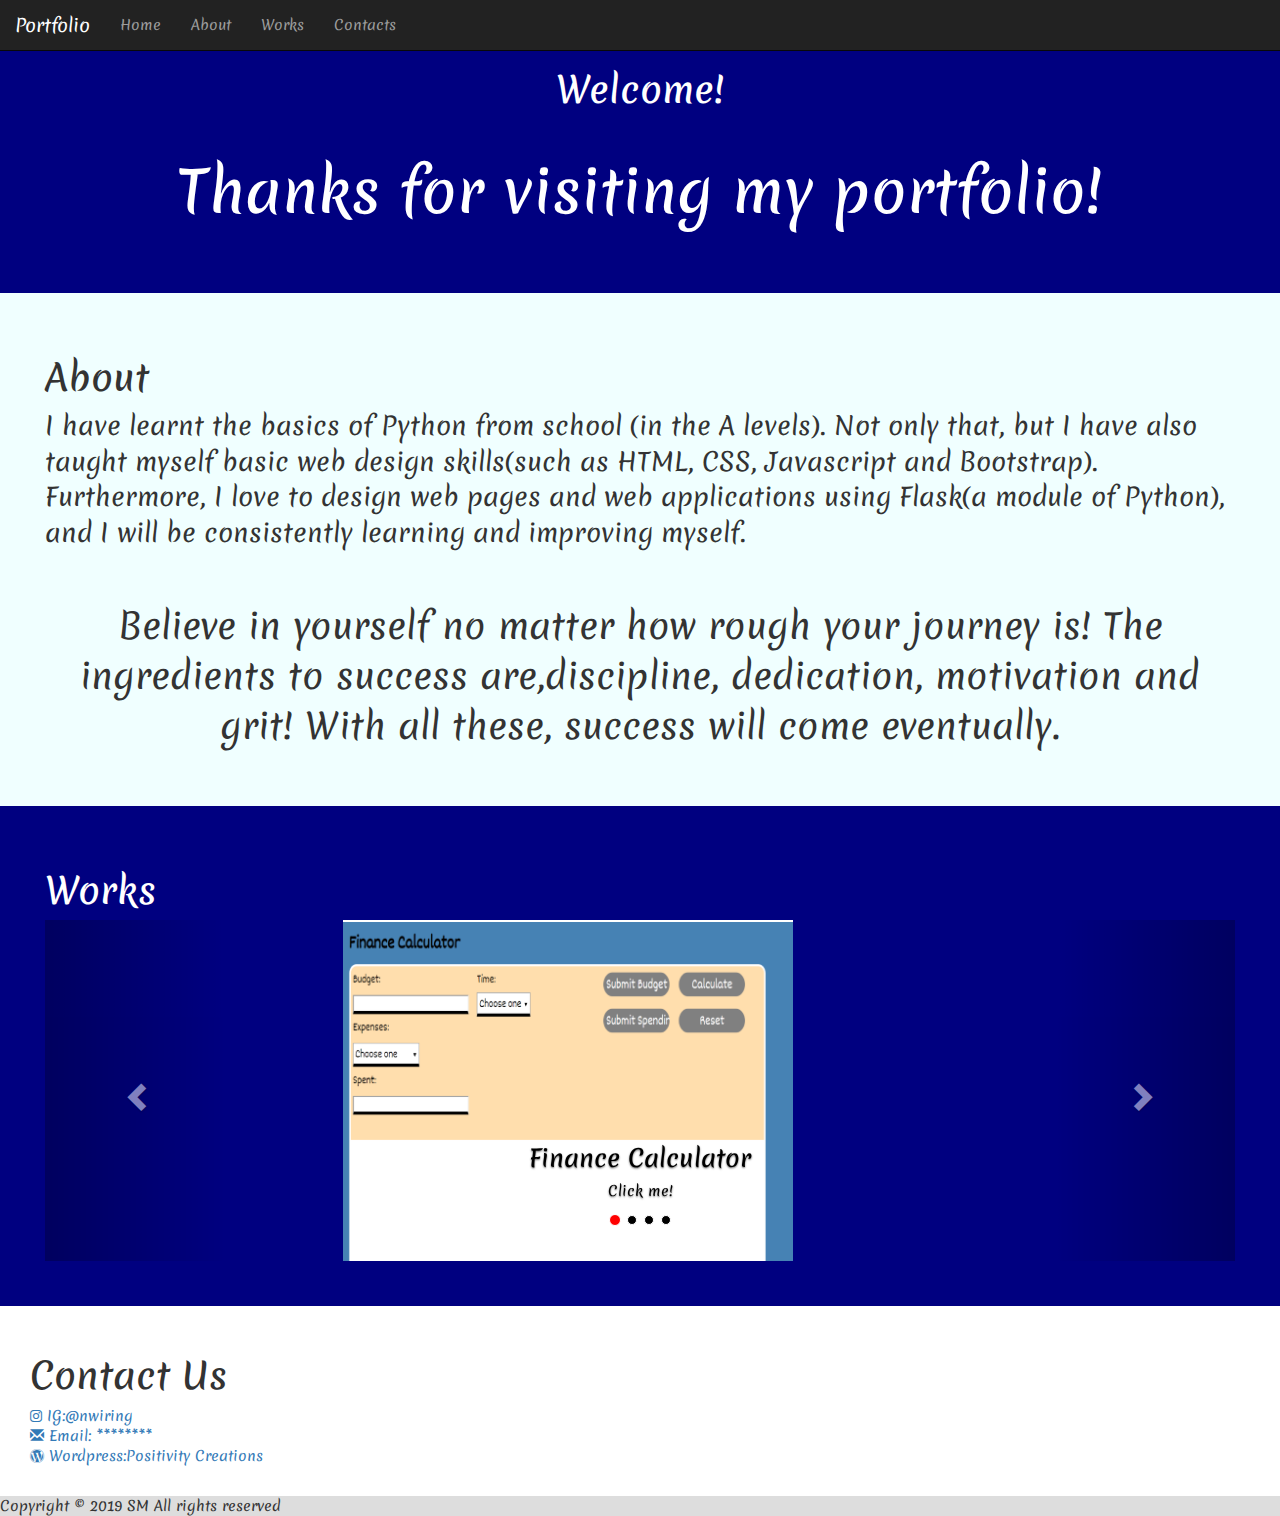
==== index.html @ 19758642 "Add files via upload" ====
<!DOCTYPE html>
<html>
<head>
<title>Portfolio</title>
  <meta charset="utf-8">
<meta name="viewport" content="width=device-width, initial-scale=1">
<link href='https://fonts.googleapis.com/css?family=Merienda' rel='stylesheet'>
  <link rel="stylesheet" href="http://maxcdn.bootstrapcdn.com/bootstrap/3.3.5/css/bootstrap.min.css">
  <script src="https://ajax.googleapis.com/ajax/libs/jquery/1.11.3/jquery.min.js"></script>
  <script src="http://maxcdn.bootstrapcdn.com/bootstrap/3.3.5/js/bootstrap.min.js"></script>
 <link href="https://cdnjs.cloudflare.com/ajax/libs/font-awesome/4.7.0/css/font-awesome.min.css" rel="stylesheet"/>
<link rel="stylesheet" href='main.css'>


<script>
        alert("Disclaimer: Credits of the resources go to their respective owners!");
    </script>
<style>.carousel-inner > .item > img {
      width: 80%;
      margin: auto;
  }
  </style>
</head>

	
<body>

<!-- Navbar -->
<nav class="navbar navbar-inverse navbar-fixed-top  " id = 'navbar'>
  
  <!-- Container -->
  <div class="container-fluid">
    
	<!-- Collapse Icon -->
	<div class="navbar-header">
        <button type="button" class="navbar-toggle" data-toggle="collapse" data-target="#nav1">
          <span class="icon-bar"></span>
          <span class="icon-bar"></span>
          <span class="icon-bar"></span>                        
      </button>
      <a class="navbar-brand" href="#">Portfolio</a>
    </div>	
    
	<!-- Navbar Links -->

      <div class="collapse navbar-collapse" id="nav1">
        <ul class="nav navbar-nav">
          <li><a href="#home">Home</a></li>
          <li><a href="#about">About</a></li>
          <li><a href="#works">Works</a></li>
		  <li><a href="#contacts">Contacts</a></li>			  
        </ul>
      </div>
	
  </div>
  
</nav>    

<!-- Content Sections -->
<div id="home" class="container-fluid">
  <h1 align ='center'>Welcome!</h1>
  <br>
	<h3 align='center' style='font-size:58px;'>
	Thanks for visiting my portfolio!<h3>
</div>
<div id="about" class="container-fluid" style = 'height:auto;'>
  <h1>About</h1>
  <p style ='font-size:25px; bottom:default'>
	I have learnt the basics of Python from school (in the A levels). Not only that, but I have also taught myself basic web design 
	skills(such as HTML, CSS, Javascript and Bootstrap). Furthermore, I love to design web pages and web applications using Flask(a module of Python), and I will be consistently
	learning and improving myself.</p>
	<br>
	<br>
	<p style ='font-size:35px; text-align:center'>
	Believe in yourself no matter how rough your journey is! The ingredients to success are,discipline,
	dedication, motivation and grit! With all these, success will come eventually.
	
	
	
	
	
	</p>
</div>
<div id="works" class="container-fluid">
  <h1>Works</h1>


  <div id="carousel" class="carousel slide" data-ride="carousel">
    
	<!-- Carousel Indicators -->
    <ol class="carousel-indicators">
      <li data-target="#carousel" data-slide-to="0" class="active"></li>
      <li data-target="#carousel" data-slide-to="1" ></li>
      <li data-target="#carousel" data-slide-to="2"></li>
      <li data-target="#carousel" data-slide-to="3"></li>
    </ol>


    <!-- Wrapper for Slides -->
    <div class="carousel-inner" role="listbox">

      <div class="item active">
	  <a href = 'https://financial-calculator.neocities.org/' target ='_blank'>
        <img  src="static/Capturingla1.PNG" width="450" height="340">
        <div class="carousel-caption" style='color:black;'>
          <h3>Finance Calculator</h3>
          <p>Click me!</p>
        </div>
		</a>
      </div>

      <div class="item">
	
        <img src="static/34-343190_question-mark-svg-png-icon-free-download-quest.png" width="450" height="340">
	
        <div class="carousel-caption" style='color:black;'>
          <h3></h3>
          <p></p>
        </div>
      </div>
    
      <div class="item">
        <img src="static/34-343190_question-mark-svg-png-icon-free-download-quest.png" width="450" height="340">
        <div class="carousel-caption" style='color:black;'>
         <h3></h3>
          <p></p>
        </div>
      </div>

      <div class="item">
        <img src="static/34-343190_question-mark-svg-png-icon-free-download-quest.png" width="450" height="340">
        <div class="carousel-caption" style='color:black;'>
          <h3></h3>
          <p></p>
        </div>
      </div>
  
    </div>

    <!-- Left and Right Control Links -->
    <a class="left carousel-control" href="#carousel" role="button" data-slide="prev">
      <span class="glyphicon glyphicon-chevron-left" aria-hidden="true"></span>
    </a>
    <a class="right carousel-control" href="#carousel" role="button" data-slide="next">
      <span class="glyphicon glyphicon-chevron-right" aria-hidden="true"></span>
    </a>
  </div>
 <!--</div> -->

</div>
<div id="contacts" class="container-fluid" style='height:auto;padding:30px;'>
  <h1>Contact Us</h1>

  
  <div id= 'ig' align="left" ><a target="_blank" href = 'https://www.instagram.com/nwiring/'>
 
	<i class="fa fa-instagram"></i>
	IG:@nwiring
</a></div>	
		<div id= 'email' align="left"><a href = '#contacts'>
	<span class="glyphicon glyphicon-envelope"></span>
	Email: ********
</a></div>
	
<div id= 'wordpress' align="left">			<a target="_blank" href = 'https://positivitycreations.wordpress.com/'>
	<i class="fa fa-wordpress"></i>
	Wordpress:Positivity Creations</a>
</div>


</div>

<div class="card-footer text-left" id = 'copyright' style='display: inline-block;margin-top:auto;width:100%; opacity: 1;text-align:left;height:10%; background-color: #ddd;'>
	 
	
     Copyright © 2019 SM All rights reserved	</div>

</body>

</html>
---- main.css ----
body{
	background-color:white;
	font-family:Merienda;

}

#home, #works,#about{
	
	background:azure;
	width:100%;
	padding-top:45px;


	
}

#works,#home{
	background:navy;
	color:white;
	height:auto;
	padding:45px;
	
}

#about,#contacts{
		height:600px;
		padding:45px;
}
#home{
	height:auto;
	padding:50px;
}
.carousel-inner {
    position: relative;
    width: 50%;

    height: 60%;
    margin: auto;
}
.carousel-indicators li {
	background-color: black;
}

.carousel-indicators .active {
	background-color: red;
}
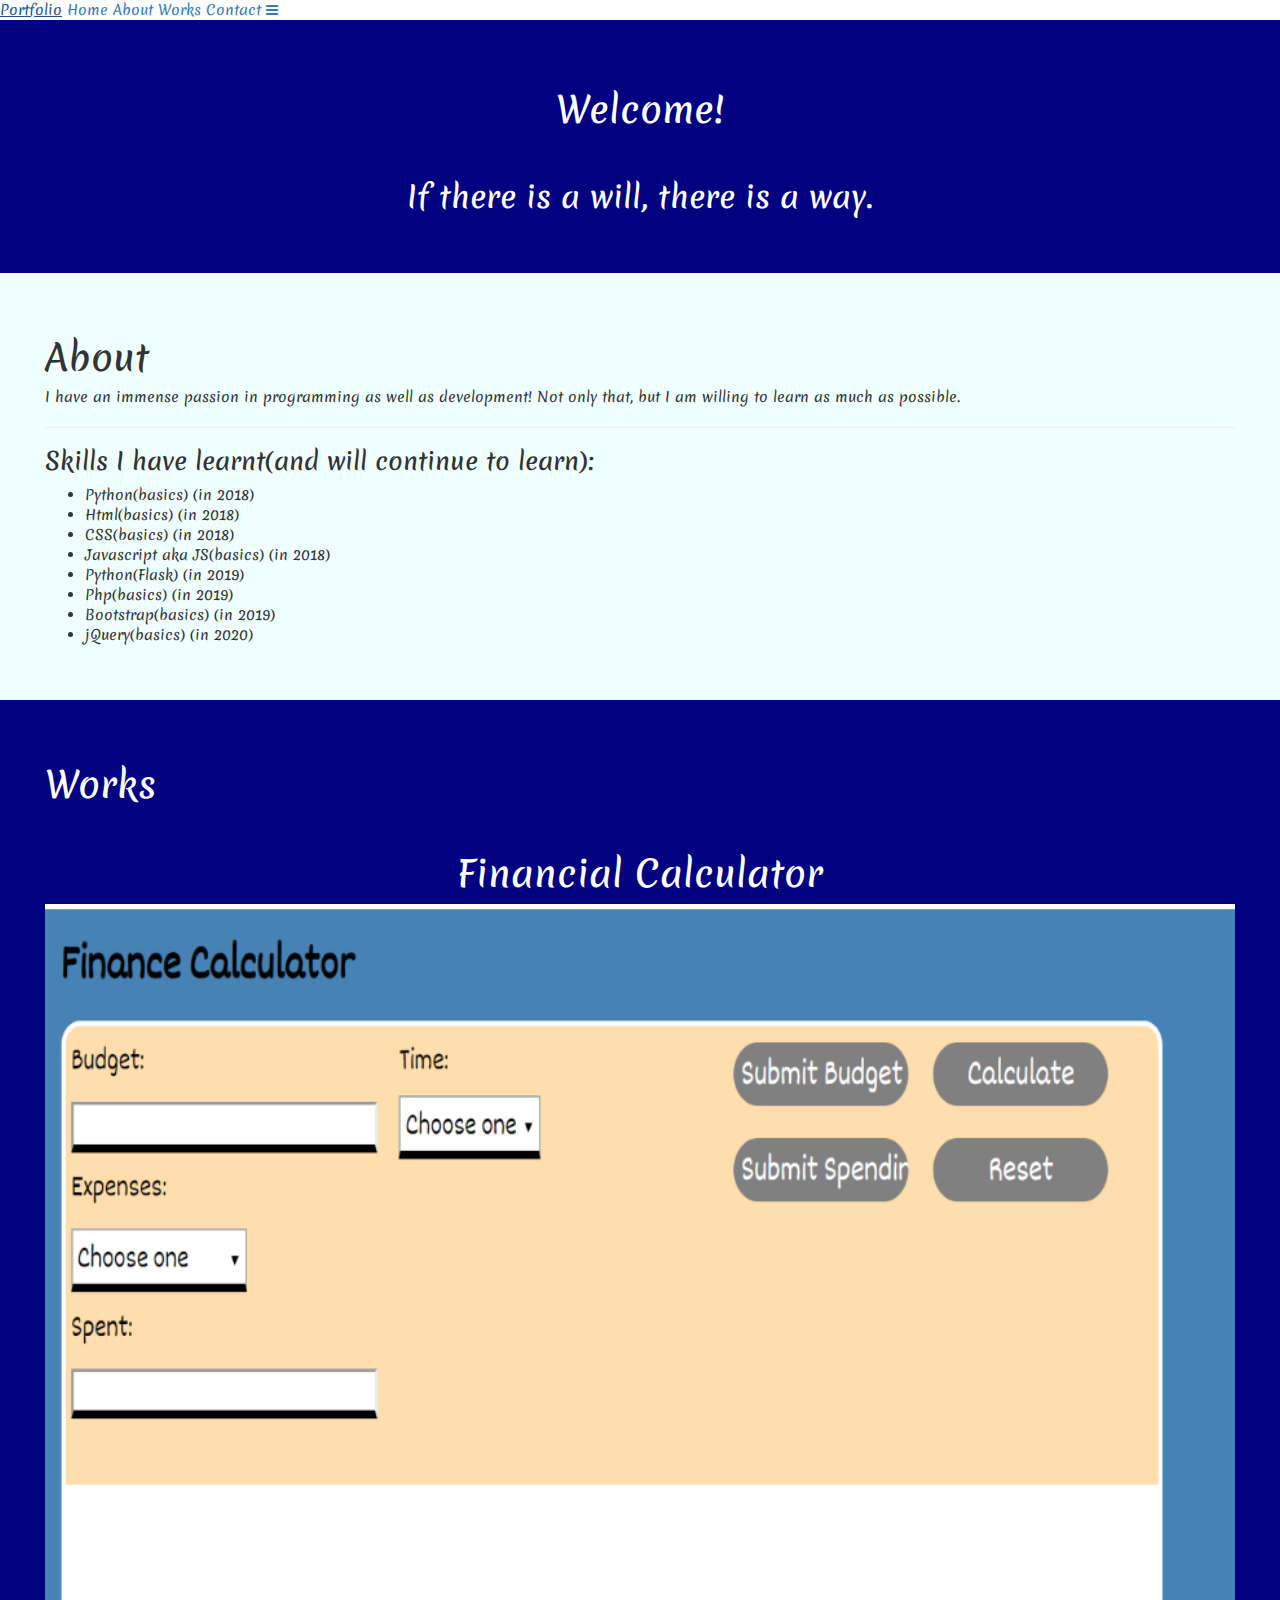
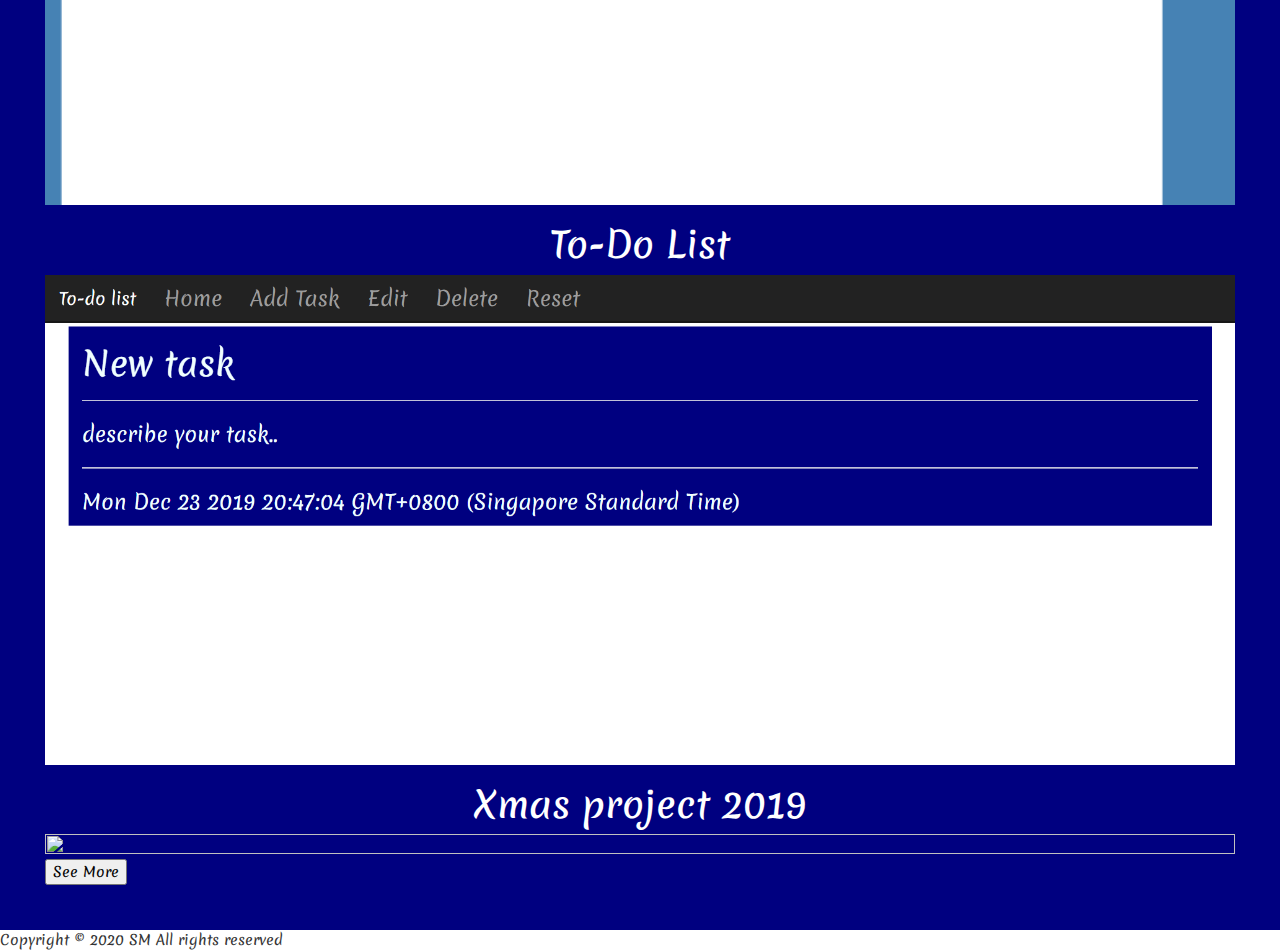
==== commit 7de6450b: "update index.html" ====
--- a/index.html
+++ b/index.html
@@ -3,178 +3,142 @@
 <head>
 <title>Portfolio</title>
   <meta charset="utf-8">
+	
 <meta name="viewport" content="width=device-width, initial-scale=1">
+<link href="https://fonts.googleapis.com/css?family=Cabin|Roboto:400,700|Roboto+Condensed:400,700" rel="stylesheet">
 <link href='https://fonts.googleapis.com/css?family=Merienda' rel='stylesheet'>
-  <link rel="stylesheet" href="http://maxcdn.bootstrapcdn.com/bootstrap/3.3.5/css/bootstrap.min.css">
+  <link rel="stylesheet" href="https://maxcdn.bootstrapcdn.com/bootstrap/3.2.0/css/bootstrap.min.css">
   <script src="https://ajax.googleapis.com/ajax/libs/jquery/1.11.3/jquery.min.js"></script>
+	<link rel="stylesheet" href="https://maxcdn.bootstrapcdn.com/bootstrap/3.3.7/css/bootstrap.min.css" integrity="sha384-BVYiiSIFeK1dGmJRAkycuHAHRg32OmUcww7on3RYdg4Va+PmSTsz/K68vbdEjh4u" crossorigin="anonymous">
   <script src="http://maxcdn.bootstrapcdn.com/bootstrap/3.3.5/js/bootstrap.min.js"></script>
  <link href="https://cdnjs.cloudflare.com/ajax/libs/font-awesome/4.7.0/css/font-awesome.min.css" rel="stylesheet"/>
 <link rel="stylesheet" href='main.css'>
 
 
 <script>
-        alert("Disclaimer: Credits of the resources go to their respective owners!");
+        alert("Do follow me on IG at: @ionizing");
     </script>
-<style>.carousel-inner > .item > img {
-      width: 80%;
-      margin: auto;
-  }
-  </style>
+
 </head>
 
 	
 <body>
+<div class = 'nav' id = 'navbar'>
+  <a href ='#' class ='active'>Portfolio</a>
+  <a href ='#home'>Home</a>
+  <a href ='#about'>About</a>
+  <a href ='#works'>Works</a>
+  <a data-target="#contacts" data-toggle="modal" >Contact</a>
+   <a href="javascript:void(0);" class="icon" onclick="navigate()"> <!--use javascript to toggle-->
+    <i class="fa fa-bars"></i>
+  </a>
+  </div>  
+  
 
-<!-- Navbar -->
-<nav class="navbar navbar-inverse navbar-fixed-top  " id = 'navbar'>
-  
-  <!-- Container -->
-  <div class="container-fluid">
-    
-	<!-- Collapse Icon -->
-	<div class="navbar-header">
-        <button type="button" class="navbar-toggle" data-toggle="collapse" data-target="#nav1">
-          <span class="icon-bar"></span>
-          <span class="icon-bar"></span>
-          <span class="icon-bar"></span>                        
-      </button>
-      <a class="navbar-brand" href="#">Portfolio</a>
-    </div>	
-    
-	<!-- Navbar Links -->
 
-      <div class="collapse navbar-collapse" id="nav1">
-        <ul class="nav navbar-nav">
-          <li><a href="#home">Home</a></li>
-          <li><a href="#about">About</a></li>
-          <li><a href="#works">Works</a></li>
-		  <li><a href="#contacts">Contacts</a></li>			  
-        </ul>
-      </div>
-	
-  </div>
-  
-</nav>    
 
 <!-- Content Sections -->
 <div id="home" class="container-fluid">
   <h1 align ='center'>Welcome!</h1>
   <br>
-	<h3 align='center' style='font-size:58px;'>
-	Thanks for visiting my portfolio!<h3>
+	<h2 align='center' >
+	If there is a will, there is a way.</h2>
 </div>
 <div id="about" class="container-fluid" style = 'height:auto;'>
   <h1>About</h1>
-  <p style ='font-size:25px; bottom:default'>
-	I have learnt the basics of Python from school (in the A levels). Not only that, but I have also taught myself basic web design 
-	skills(such as HTML, CSS, Javascript and Bootstrap). Furthermore, I love to design web pages and web applications using Flask(a module of Python), and I will be consistently
-	learning and improving myself.</p>
-	<br>
-	<br>
-	<p style ='font-size:35px; text-align:center'>
-	Believe in yourself no matter how rough your journey is! The ingredients to success are,discipline,
-	dedication, motivation and grit! With all these, success will come eventually.
-	
-	
-	
-	
-	
-	</p>
+  <p>
+  I have an immense passion in programming as well as development! Not only that, but I am willing to learn as much as possible.
+  </p>
+  <hr>
+  <h3>Skills I have learnt(and will continue to learn):</h3>
+  <ul>
+  <li>Python(basics) (in 2018)</li>
+  <li>Html(basics) (in 2018)</li>
+  <li>CSS(basics) (in 2018)</li>
+  <li>Javascript aka JS(basics) (in 2018)</li>
+  <li>Python(Flask) (in 2019)</li>
+  <li>Php(basics) (in 2019)</li>
+  <li>Bootstrap(basics) (in 2019)</li>
+  <li>jQuery(basics) (in 2020)</li>
+  </ul>
+
 </div>
 <div id="works" class="container-fluid">
   <h1>Works</h1>
+<br>
+<div id = 'displayedworks'>
+
+<div id = 'leftitem' class = 'item'>
+<h1 class = 'name' align='center'>Financial Calculator</h1>
+<a href = 'https://financial-calculator.neocities.org/' target='_blank'>
+<img  class  = 'display'src="static/Capturingla1.PNG" width="100%" height="50%" style = 'justify-content: center;'>
+</a>
+
+</div>
+
+<div id = 'miditem' class = 'item'>
+<h1 class = 'name' align='center'>To-Do List</h1>
+<a href = 'https://bulletin-tasks.neocities.org/' target='_blank'>
+<img  class  = 'display'src="static/todolist.PNG" width="100%" height="50%" style = 'justify-content: center;'>
+</a>
+</div>
 
 
-  <div id="carousel" class="carousel slide" data-ride="carousel">
-    
-	<!-- Carousel Indicators -->
-    <ol class="carousel-indicators">
-      <li data-target="#carousel" data-slide-to="0" class="active"></li>
-      <li data-target="#carousel" data-slide-to="1" ></li>
-      <li data-target="#carousel" data-slide-to="2"></li>
-      <li data-target="#carousel" data-slide-to="3"></li>
-    </ol>
+<div id = 'rightitem' class = 'item'>
+<h1 class = 'name' align='center'>Xmas project 2019</h1>
+<a href = 'https://christmas2019.neocities.org/' target='_blank'>
+<img  class  = 'display'src="static/xmasproject2k19.PNG" width="100%" height="50%" style = 'justify-content: center;'>
+</a>
+</div>
+
+<button id ='seemore'style='margin:auto; grid-area:abutton;'><a style='color:black'>See More </a></button>
+</div>
 
 
-    <!-- Wrapper for Slides -->
-    <div class="carousel-inner" role="listbox">
+</div>
 
-      <div class="item active">
-	  <a href = 'https://financial-calculator.neocities.org/' target ='_blank'>
-        <img  src="static/Capturingla1.PNG" width="450" height="340">
-        <div class="carousel-caption" style='color:black;'>
-          <h3>Finance Calculator</h3>
-          <p>Click me!</p>
+  <div class="modal fade" id="contacts">
+    <div class="modal-dialog">
+    
+      <div class="modal-content">
+        <div class="modal-header">
+          <button type="button" class="close" data-dismiss="modal">&times;</button>
+          <h4 class="modal-title">Contact Me</h4>
         </div>
-		</a>
-      </div>
-
-      <div class="item">
-	
-        <img src="static/34-343190_question-mark-svg-png-icon-free-download-quest.png" width="450" height="340">
-	
-        <div class="carousel-caption" style='color:black;'>
-          <h3></h3>
-          <p></p>
-        </div>
-      </div>
-    
-      <div class="item">
-        <img src="static/34-343190_question-mark-svg-png-icon-free-download-quest.png" width="450" height="340">
-        <div class="carousel-caption" style='color:black;'>
-         <h3></h3>
-          <p></p>
-        </div>
-      </div>
-
-      <div class="item">
-        <img src="static/34-343190_question-mark-svg-png-icon-free-download-quest.png" width="450" height="340">
-        <div class="carousel-caption" style='color:black;'>
-          <h3></h3>
-          <p></p>
-        </div>
-      </div>
-  
-    </div>
-
-    <!-- Left and Right Control Links -->
-    <a class="left carousel-control" href="#carousel" role="button" data-slide="prev">
-      <span class="glyphicon glyphicon-chevron-left" aria-hidden="true"></span>
-    </a>
-    <a class="right carousel-control" href="#carousel" role="button" data-slide="next">
-      <span class="glyphicon glyphicon-chevron-right" aria-hidden="true"></span>
-    </a>
-  </div>
- <!--</div> -->
-
-</div>
-<div id="contacts" class="container-fluid" style='height:auto;padding:30px;'>
-  <h1>Contact Us</h1>
+        <div class="modal-body"> 
 
   
-  <div id= 'ig' align="left" ><a target="_blank" href = 'https://www.instagram.com/nwiring/'>
+  <div id= 'ig' align="left" ><a target="_blank" href = 'https://www.instagram.com/nionizing/'>
  
 	<i class="fa fa-instagram"></i>
-	IG:@nwiring
+	IG:@nionizing
 </a></div>	
 		<div id= 'email' align="left"><a href = '#contacts'>
 	<span class="glyphicon glyphicon-envelope"></span>
 	Email: ********
 </a></div>
 	
-<div id= 'wordpress' align="left">			<a target="_blank" href = 'https://positivitycreations.wordpress.com/'>
+<div id= 'wordpress' align="left"><a target="_blank" href = 'https://positivitycreations.wordpress.com/'>
 	<i class="fa fa-wordpress"></i>
 	Wordpress:Positivity Creations</a>
+
+
+
+        </div>
+        <div class="modal-footer">
+          <button type="button" class="btn btn-default" data-dismiss="modal" id ='close'>Close</button>
+        </div>
+      </div>
+      
+    </div>
+  </div>
 </div>
 
-
-</div>
-
-<div class="card-footer text-left" id = 'copyright' style='display: inline-block;margin-top:auto;width:100%; opacity: 1;text-align:left;height:10%; background-color: #ddd;'>
+<div class="card-footer text-left" id = 'copyright' style='  display: inline-block;margin-top:auto;width:100%; opacity: 1;text-align:left;height:10%;'>
 	 
 	
-     Copyright © 2019 SM All rights reserved	</div>
-
+     Copyright © 2020 SM All rights reserved	</div>
+<script src = 'main.js'></script>
 </body>
 
 </html>
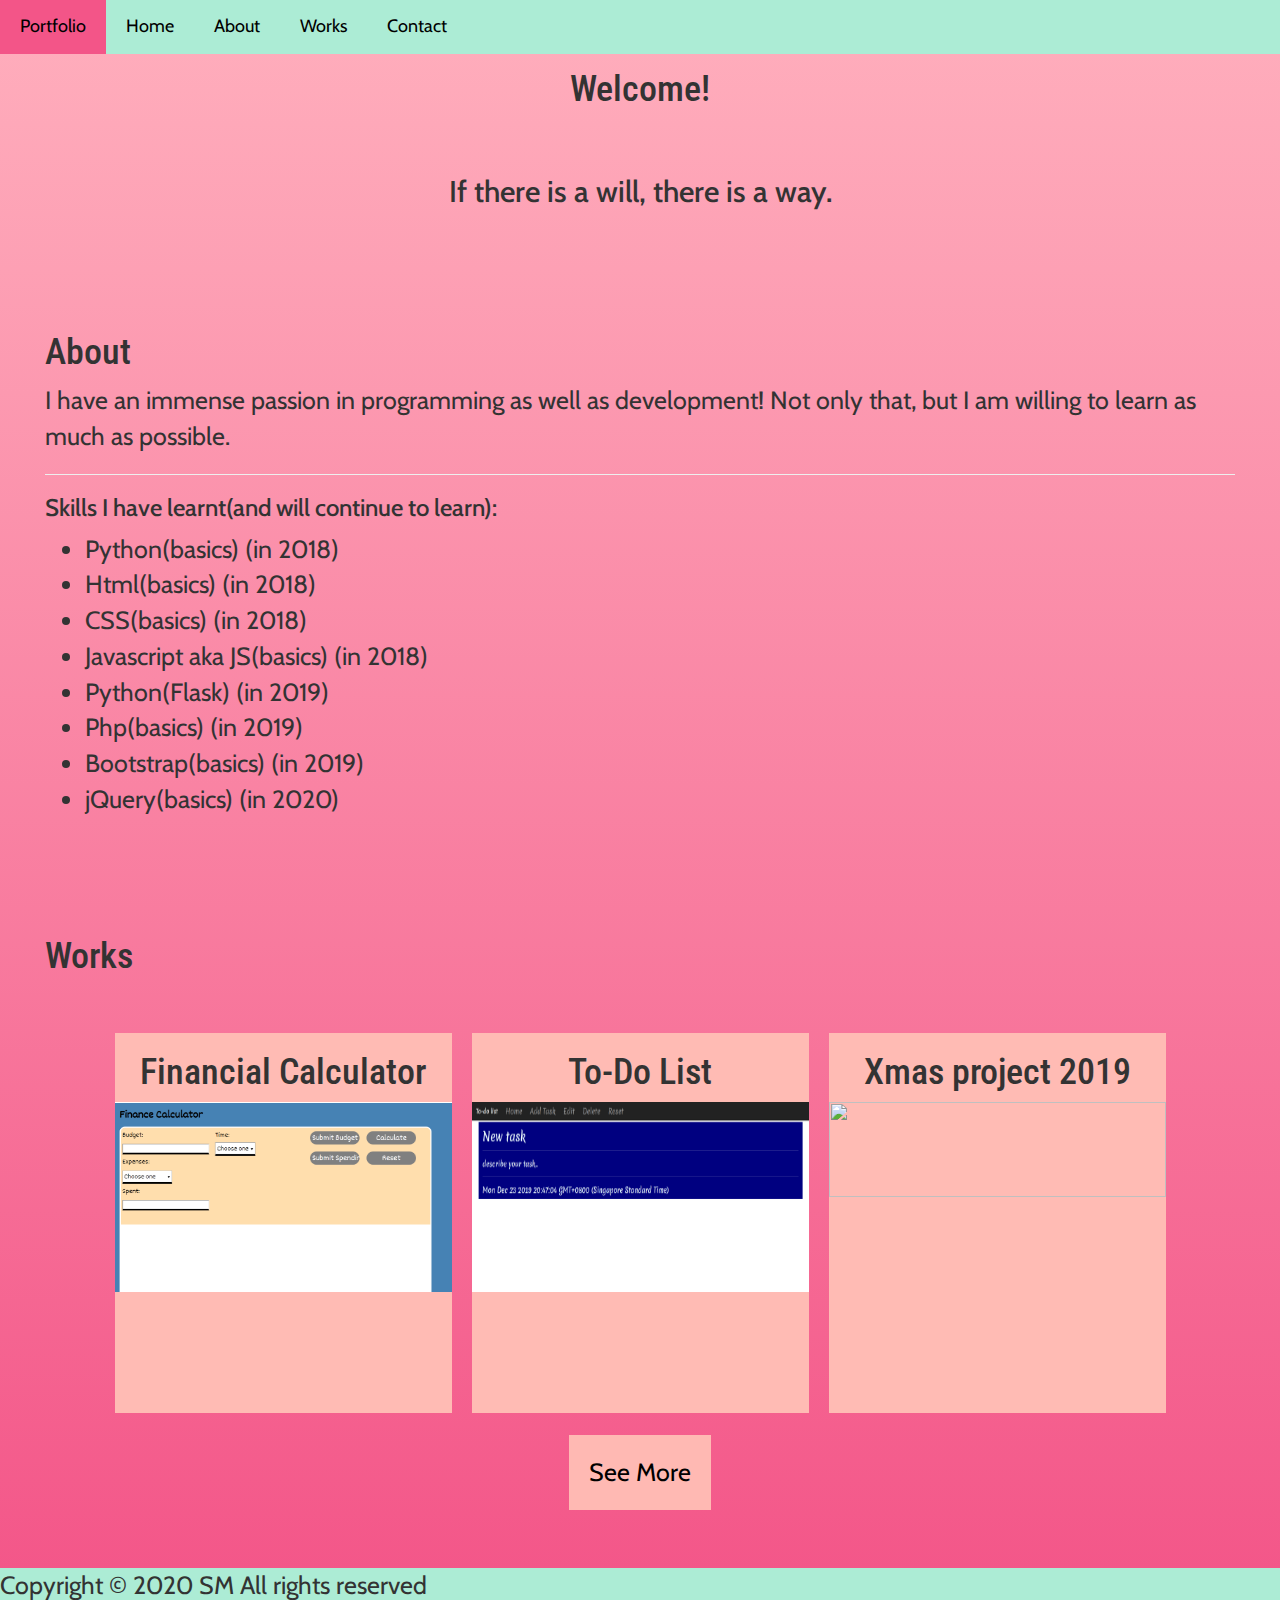
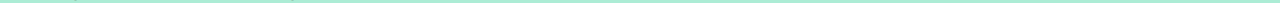
==== commit 3fcba2de: "Update index.html" ====
--- a/index.html
+++ b/index.html
@@ -5,19 +5,15 @@
   <meta charset="utf-8">
 	
 <meta name="viewport" content="width=device-width, initial-scale=1">
+
 <link href="https://fonts.googleapis.com/css?family=Cabin|Roboto:400,700|Roboto+Condensed:400,700" rel="stylesheet">
 <link href='https://fonts.googleapis.com/css?family=Merienda' rel='stylesheet'>
   <link rel="stylesheet" href="https://maxcdn.bootstrapcdn.com/bootstrap/3.2.0/css/bootstrap.min.css">
   <script src="https://ajax.googleapis.com/ajax/libs/jquery/1.11.3/jquery.min.js"></script>
 	<link rel="stylesheet" href="https://maxcdn.bootstrapcdn.com/bootstrap/3.3.7/css/bootstrap.min.css" integrity="sha384-BVYiiSIFeK1dGmJRAkycuHAHRg32OmUcww7on3RYdg4Va+PmSTsz/K68vbdEjh4u" crossorigin="anonymous">
-  <script src="http://maxcdn.bootstrapcdn.com/bootstrap/3.3.5/js/bootstrap.min.js"></script>
+  <script src="https://maxcdn.bootstrapcdn.com/bootstrap/3.3.5/js/bootstrap.min.js"></script>
  <link href="https://cdnjs.cloudflare.com/ajax/libs/font-awesome/4.7.0/css/font-awesome.min.css" rel="stylesheet"/>
 <link rel="stylesheet" href='main.css'>
-
-
-<script>
-        alert("Do follow me on IG at: @ionizing");
-    </script>
 
 </head>
 
@@ -91,7 +87,7 @@
 </a>
 </div>
 
-<button id ='seemore'style='margin:auto; grid-area:abutton;'><a style='color:black'>See More </a></button>
+<button id ='seemore'style='margin:auto; grid-area:abutton;'><a style='color:black' href = 'seemore.html' >See More </a></button>
 </div>
 
 
--- a/main.css
+++ b/main.css
@@ -1,22 +1,35 @@
+
+
 body{
-	background-color:white;
-	font-family:Merienda;
+
+	font-family:Cabin;
+	font-size:25px;
+	margin:0;
+
+	background:linear-gradient(#ffafbd,  #F35588);
 
 }
 
 #home, #works,#about{
-	
+	/*
 	background:azure;
+	*/
 	width:100%;
 	padding-top:45px;
 
 
 	
 }
+a, a:hover{
+	text-decoration:none;
+}
+
 
 #works,#home{
-	background:navy;
-	color:white;
+
+
+
+
 	height:auto;
 	padding:45px;
 	
@@ -30,21 +43,224 @@
 	height:auto;
 	padding:50px;
 }
-.carousel-inner {
-    position: relative;
-    width: 50%;
-
-    height: 60%;
-    margin: auto;
-}
-.carousel-indicators li {
-	background-color: black;
-}
-
-.carousel-indicators .active {
-	background-color: red;
-}
-
-
-
-
+
+
+#displayedworks{
+	justify-content: center;
+	display:grid;
+	grid-template-columns:30% 30% 30%; /* column */
+	grid-template-rows:400px 100px; /* row */
+	grid-template-areas: 
+	"leftitem miditem rightitem"
+    ". abutton ."
+
+	
+	
+}
+h1{
+	font-family:Roboto Condensed;
+}
+.modal-content{
+	background:#FFB9B3;
+}
+#close{
+	background:salmon;
+	transition:0.5s;
+}
+#close:hover{
+	background:gold;
+}
+	
+}
+.modal-content a{
+	color:black;
+}
+
+.modal-header{
+	background:#ACECD5;
+}
+
+.item{ /* pics */
+	margin:10px;
+	background: #FFBBB4;
+	transition: 0.6s;
+	height:auto;
+	
+}
+
+#seemore{
+	background:#FFB9B3;
+	padding:20px;
+	border:none;
+	transition:0.5s;
+	
+}
+
+.item:hover,#seemore:hover,.nav a.active:hover{
+
+	background:#F35588;
+}
+#copyright{
+	background:#ACECD5;
+}
+#leftitem{
+
+	grid-area:leftitem;
+}
+#email,#wordpress,#ig{
+	padding-top:20px;
+	padding-bottom:20px;
+}
+#miditem{
+
+	grid-area:miditem;
+}
+
+#rightitem{
+	grid-area:rightitem;
+}
+@media(max-width:800px){
+	h1.name{
+	font-size:20px;
+}
+}
+@media screen and (max-width:600px){  /* this is for mobile version */
+body{
+	font-size:15px;
+}
+	#contents{
+	justify-content: center;
+	display:grid;
+
+	grid-template-columns:400px ;
+	grid-template-rows:200px 200px  200px  200px  200px  200px  200px  200px;
+	grid-template-areas: 
+	"1"
+	"2"
+	"3"
+    "4"
+	"5"
+	"6"
+	"7"
+	"8"
+	}
+		.display{
+		width:100%;
+		height:100px;
+		
+	}
+
+	#displayedworks{
+	justify-content: center;
+	display:grid;
+
+	grid-template-columns:400px ;
+	grid-template-rows:400px 400px 400px;
+	grid-template-areas: 
+	"leftitem"
+	"miditem"
+	"rightitem"
+    "abutton"
+	}
+	h1.name{
+	font-size:20px;
+}
+	.display{
+		width:100%;
+		height:300px;
+		
+	}
+	.nav a:not(:first-child){display:none;}
+	.nav a.icon{
+		float:right;
+		display:block
+	}
+	/* for javascript */
+	
+	.nav.responsive a.icon{
+		position:absolute;
+		right:0;
+		top: 0;
+	}
+	.nav.responsive a{
+		float:none;
+		display:block;
+		text-align:center;
+	}
+	
+}
+
+
+.nav{
+	background:#ACECD5;
+	overflow:hidden;
+	margin:0;
+	position:fixed;
+	width:100%;
+	/*
+	border-bottom:5px 	salmon solid;
+	border-top:5px 	salmon solid;
+	*/
+	
+}
+
+.nav a{
+	float:left;
+	text-decoration:none;
+	text-align:center;
+	padding:14px 20px;
+	font-size:18px;
+	color:black;
+	transition: 0.5s;
+}
+
+.nav a.active{ 
+	background:#FFB9B3;
+	transition: 0.5s;
+}
+.nav a:hover{
+	background: #71A95A;
+	cursor:pointer;
+}
+.nav .icon{  /* hide the toggle button */
+	display:none;
+}
+#1{
+	grid-area:1;
+}
+#2{
+	grid-area:2;
+}
+#3{
+	grid-area:3;
+}
+#4{
+	grid-area:4;
+}
+#5{
+	grid-area:5;
+}
+#6{
+	grid-area:6;
+}
+#7{
+	grid-area:7;
+}
+#8{
+	grid-area:8;
+}
+#contents{
+	width:100%;
+		justify-content: center;
+	display:grid;
+	grid-template-columns:25% 25% 25% 25%; /* column */
+	grid-template-rows:50% 50%; /* row */
+	grid-template-areas: 
+	"1 2 3 4"
+    "5 6 7 8"
+}
+
+.navgrp{
+	height:100px;
+	width:100%;
+}
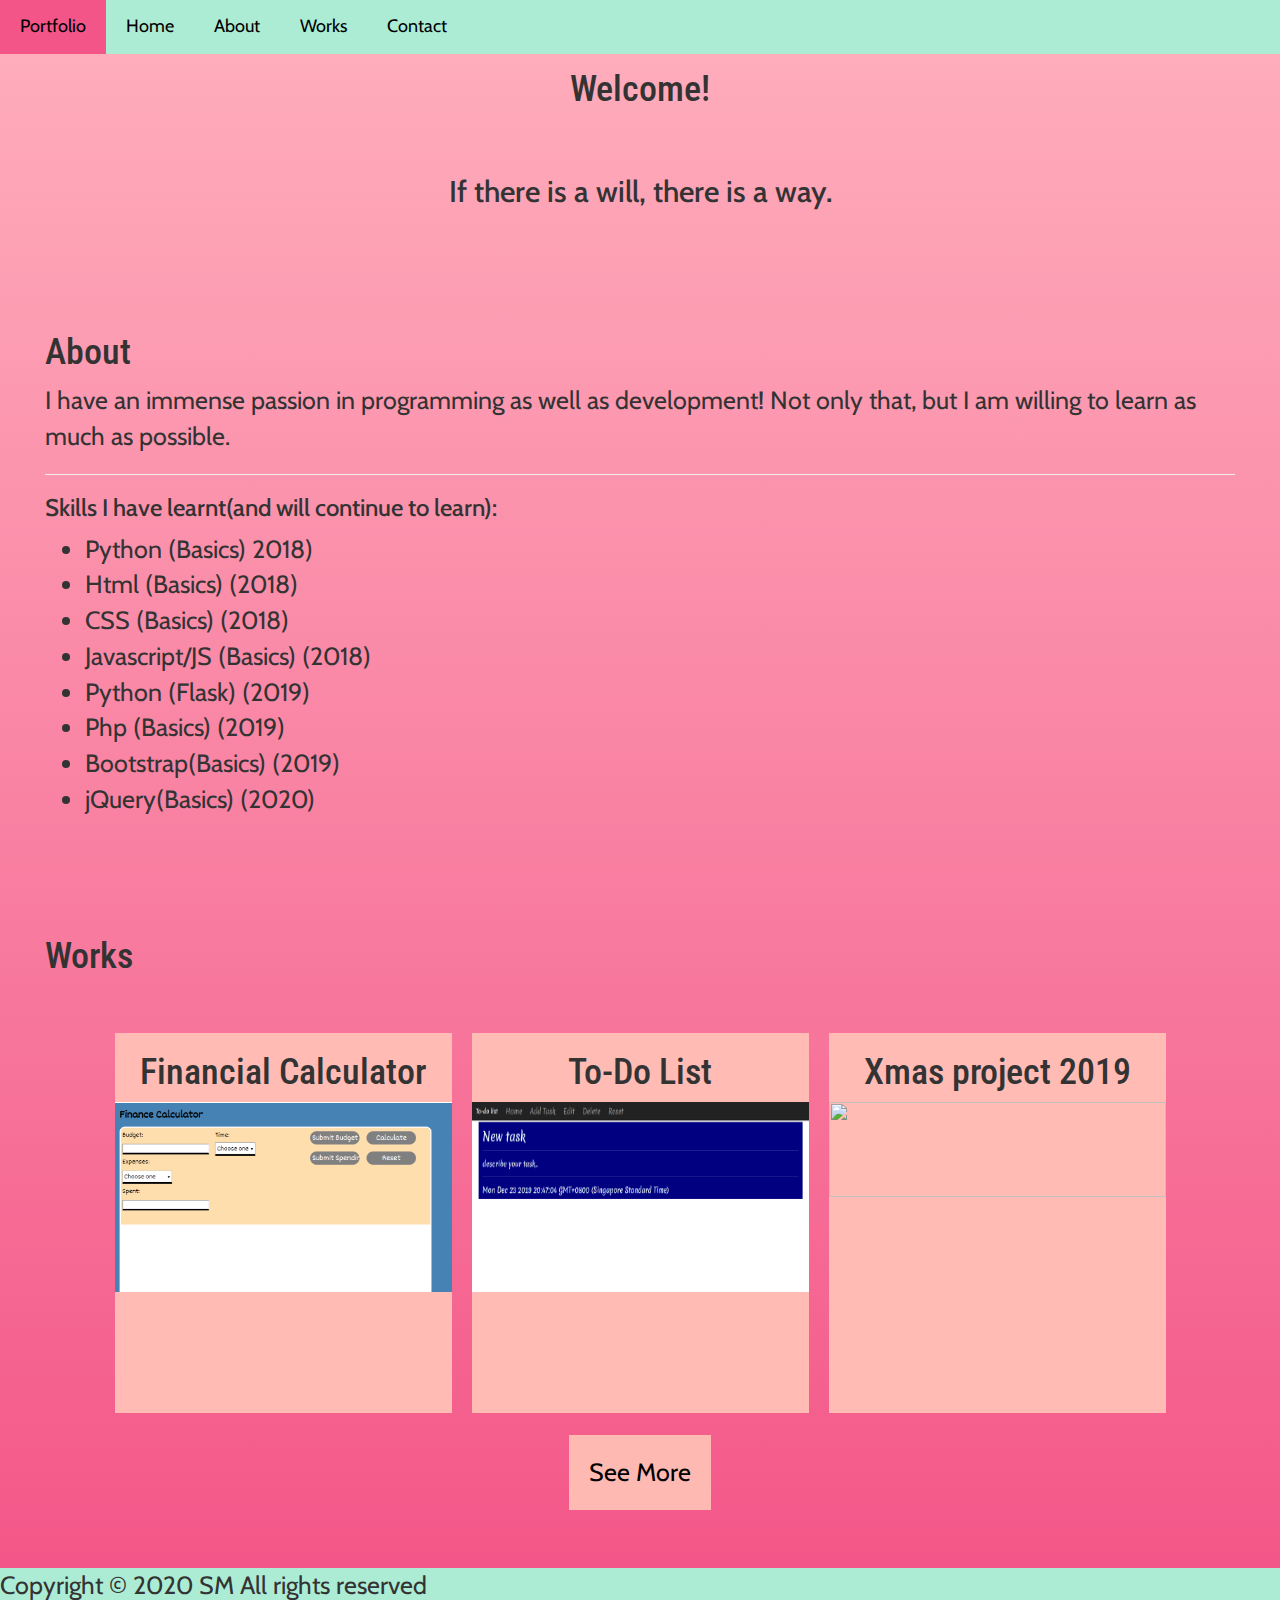
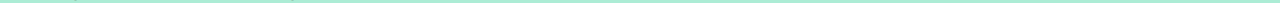
==== commit 6b6b0f9f: "Update index.html" ====
--- a/index.html
+++ b/index.html
@@ -48,14 +48,14 @@
   <hr>
   <h3>Skills I have learnt(and will continue to learn):</h3>
   <ul>
-  <li>Python(basics) (in 2018)</li>
-  <li>Html(basics) (in 2018)</li>
-  <li>CSS(basics) (in 2018)</li>
-  <li>Javascript aka JS(basics) (in 2018)</li>
-  <li>Python(Flask) (in 2019)</li>
-  <li>Php(basics) (in 2019)</li>
-  <li>Bootstrap(basics) (in 2019)</li>
-  <li>jQuery(basics) (in 2020)</li>
+  <li>Python (Basics) 2018)</li>
+  <li>Html (Basics) (2018)</li>
+  <li>CSS (Basics) (2018)</li>
+  <li>Javascript/JS (Basics) (2018)</li>
+  <li>Python (Flask) (2019)</li>
+  <li>Php (Basics) (2019)</li>
+  <li>Bootstrap(Basics) (2019)</li>
+  <li>jQuery(Basics) (2020)</li>
   </ul>
 
 </div>
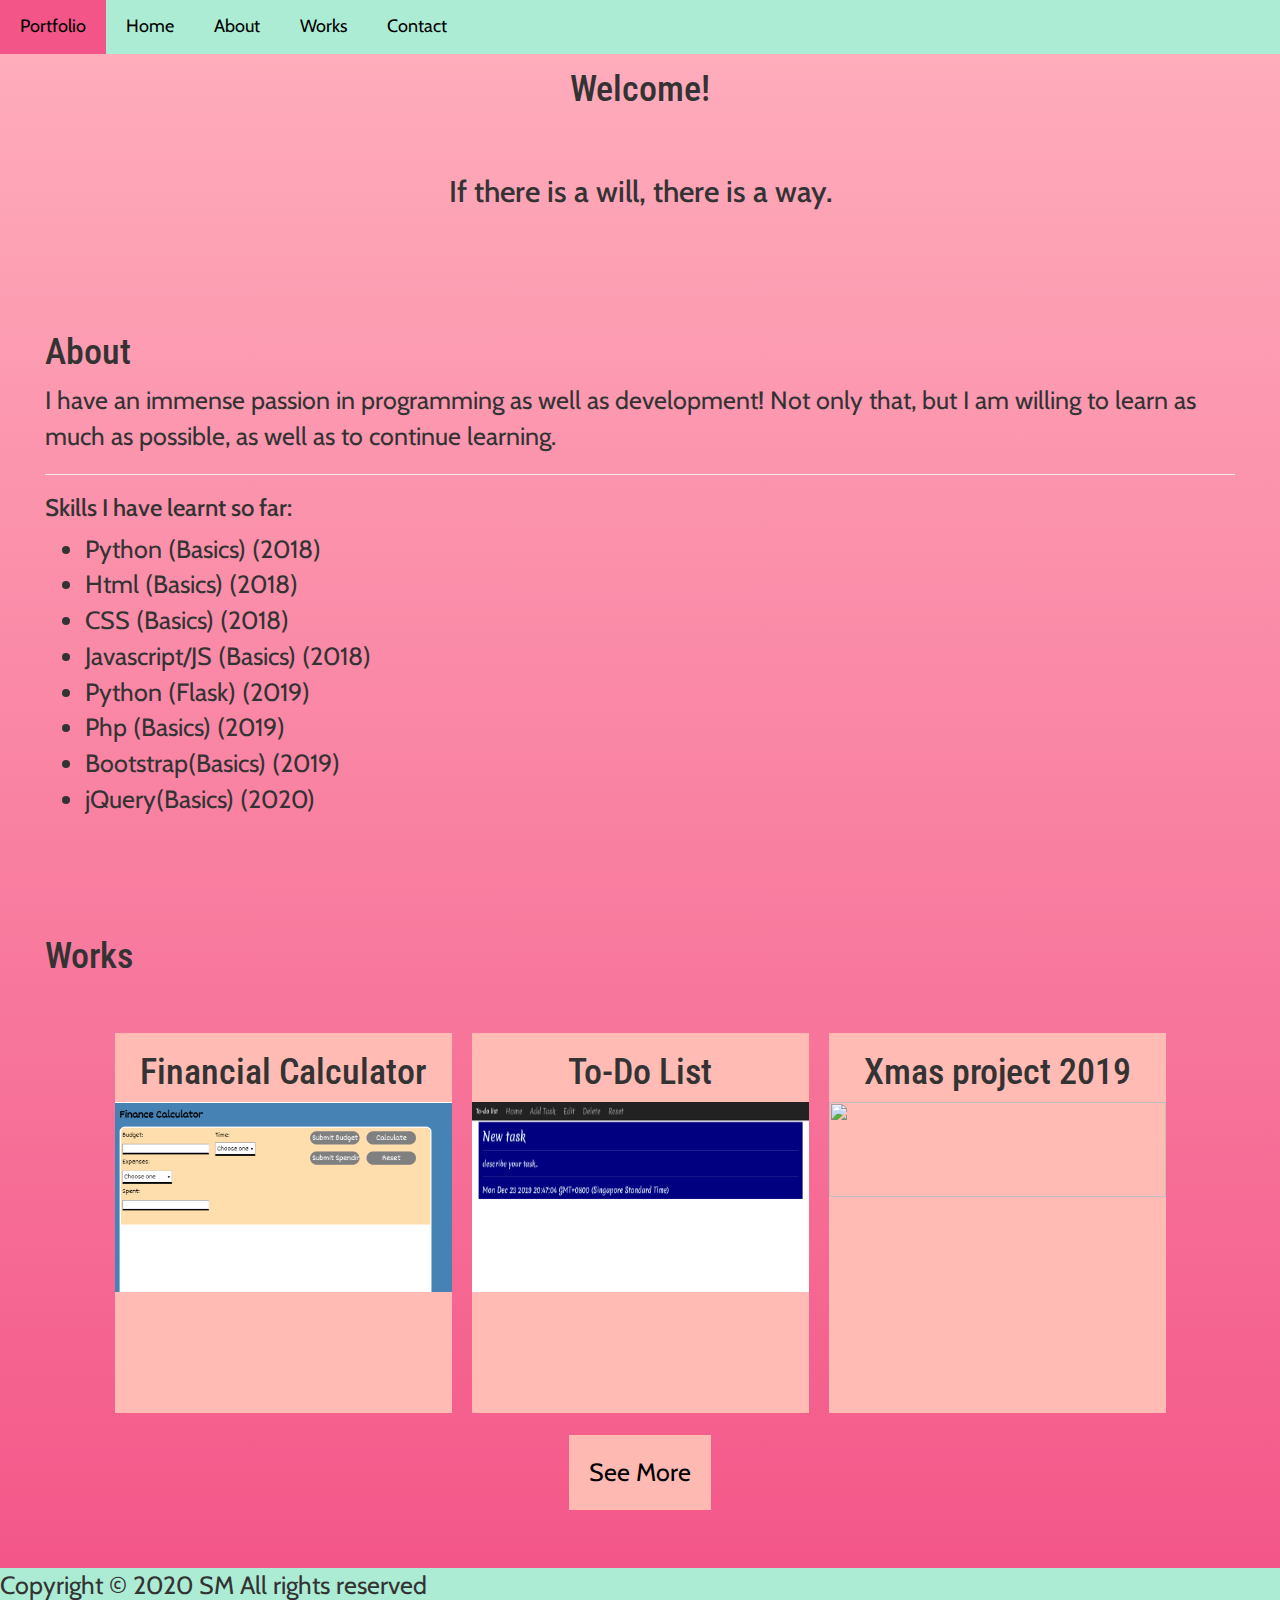
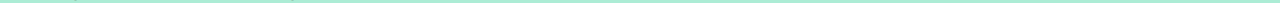
==== commit 4e759bf2: "Update index.html" ====
--- a/index.html
+++ b/index.html
@@ -43,12 +43,12 @@
 <div id="about" class="container-fluid" style = 'height:auto;'>
   <h1>About</h1>
   <p>
-  I have an immense passion in programming as well as development! Not only that, but I am willing to learn as much as possible.
+  I have an immense passion in programming as well as development! Not only that, but I am willing to learn as much as possible, as well as to continue learning.
   </p>
   <hr>
-  <h3>Skills I have learnt(and will continue to learn):</h3>
+  <h3>Skills I have learnt so far:</h3>
   <ul>
-  <li>Python (Basics) 2018)</li>
+  <li>Python (Basics) (2018)</li>
   <li>Html (Basics) (2018)</li>
   <li>CSS (Basics) (2018)</li>
   <li>Javascript/JS (Basics) (2018)</li>
